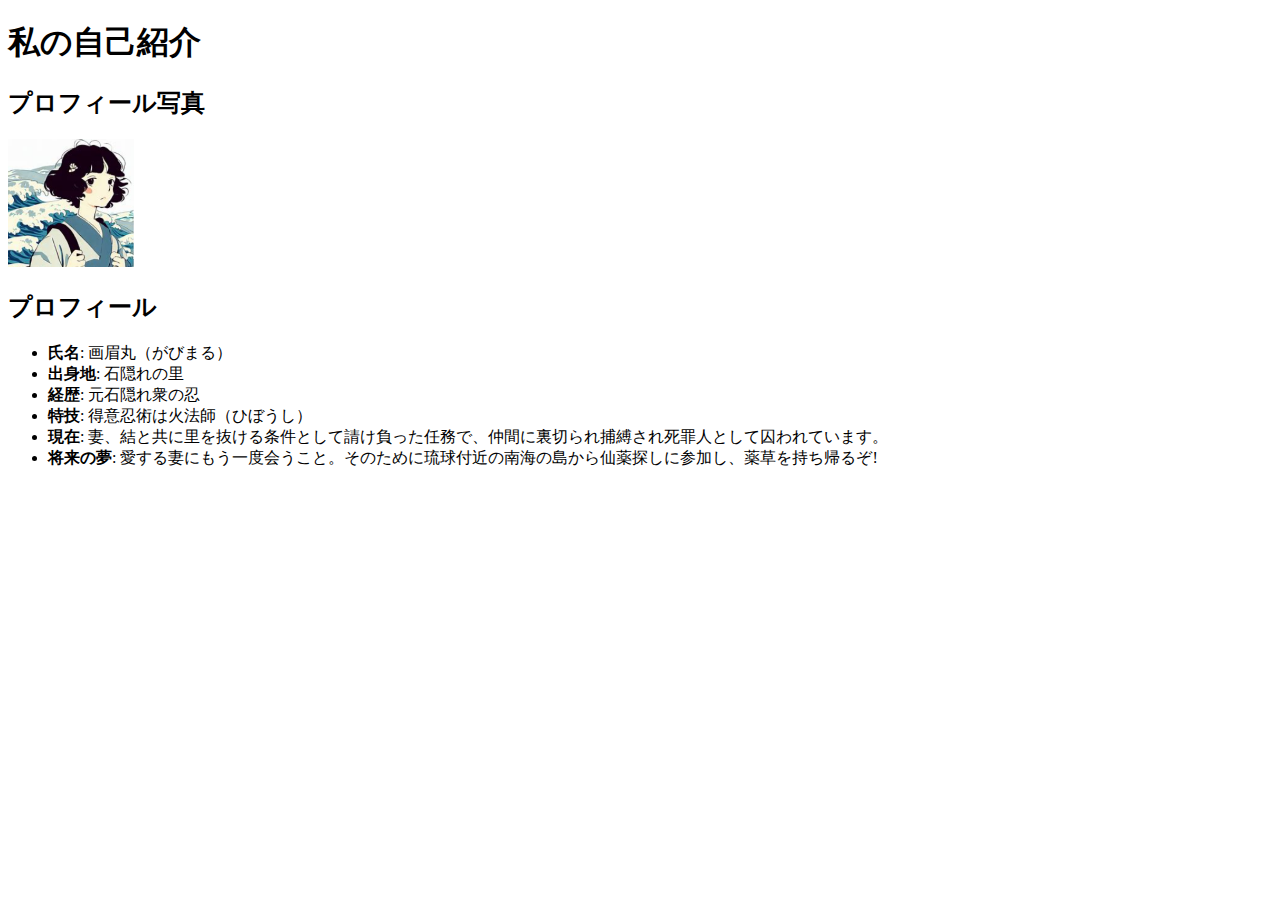
==== index.html @ d301be6a "Create index.html" ====
<!DOCTYPE html>
<html>
  <head>
    <title>私の自己紹介</title>
  </head>
  <body>
    <h1>私の自己紹介</h1>
    <h2>プロフィール写真</h2>
    <img src="image.png" alt="私の写真" width="10%">
    <h2>プロフィール</h2>
    <ul>
      <li><strong>氏名</strong>: 画眉丸（がびまる）</li>
      <li><strong>出身地</strong>: 石隠れの里</li>
      <li><strong>経歴</strong>: 元石隠れ衆の忍</li>
      <li><strong>特技</strong>: 得意忍術は火法師（ひぼうし）</li>
      <li><strong>現在</strong>: 妻、結と共に里を抜ける条件として請け負った任務で、仲間に裏切られ捕縛され死罪人として囚われています。</li>
      <li><strong>将来の夢</strong>: 愛する妻にもう一度会うこと。そのために琉球付近の南海の島から仙薬探しに参加し、薬草を持ち帰るぞ!</li>
    </ul>
  </body>
</html>
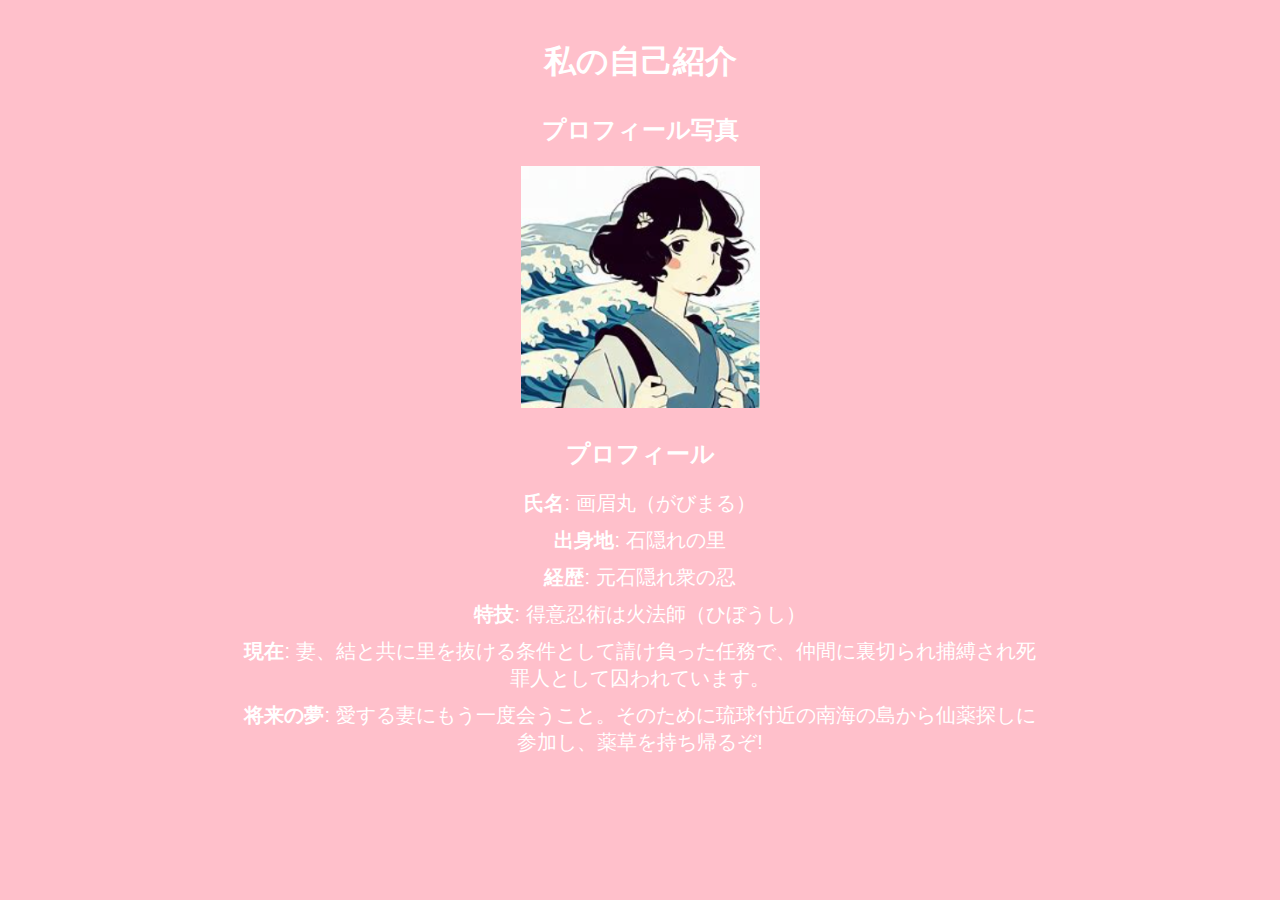
==== commit 76612046: "Update index.html" ====
--- a/index.html
+++ b/index.html
@@ -2,19 +2,61 @@
 <html>
   <head>
     <title>私の自己紹介</title>
+    <meta name="viewport" content="width=device-width, initial-scale=1">
+    <style>
+      body {
+        background-color: pink;
+        margin: 0;
+        font-family: Arial, sans-serif;
+        font-size: 16px;
+      }
+      .container {
+        max-width: 800px;
+        margin: auto;
+        padding: 20px;
+      }
+      img {
+        display: block;
+        margin: auto;
+        max-width: 100%;
+      }
+      h1, h2, li {
+        color: white;
+        text-align: center;
+      }
+      h1 {
+        font-size: 32px;
+        margin-top: 20px;
+      }
+      h2 {
+        font-size: 24px;
+        margin-top: 30px;
+      }
+      ul {
+        list-style-type: none;
+        margin: 0;
+        padding: 0;
+      }
+      li {
+        margin-top: 10px;
+        font-size: 20px;
+      }
+    </style>
   </head>
   <body>
-    <h1>私の自己紹介</h1>
-    <h2>プロフィール写真</h2>
-    <img src="image.png" alt="私の写真" width="10%">
-    <h2>プロフィール</h2>
-    <ul>
-      <li><strong>氏名</strong>: 画眉丸（がびまる）</li>
-      <li><strong>出身地</strong>: 石隠れの里</li>
-      <li><strong>経歴</strong>: 元石隠れ衆の忍</li>
-      <li><strong>特技</strong>: 得意忍術は火法師（ひぼうし）</li>
-      <li><strong>現在</strong>: 妻、結と共に里を抜ける条件として請け負った任務で、仲間に裏切られ捕縛され死罪人として囚われています。</li>
-      <li><strong>将来の夢</strong>: 愛する妻にもう一度会うこと。そのために琉球付近の南海の島から仙薬探しに参加し、薬草を持ち帰るぞ!</li>
-    </ul>
+    <div class="container">
+      <h1>私の自己紹介</h1>
+      <h2>プロフィール写真</h2>
+      <img src="image.png" alt="私の写真">
+      <h2>プロフィール</h2>
+      <ul>
+        <li><strong>氏名</strong>: 画眉丸（がびまる）</li>
+        <li><strong>出身地</strong>: 石隠れの里</li>
+        <li><strong>経歴</strong>: 元石隠れ衆の忍</li>
+        <li><strong>特技</strong>: 得意忍術は火法師（ひぼうし）</li>
+        <li><strong>現在</strong>: 妻、結と共に里を抜ける条件として請け負った任務で、仲間に裏切られ捕縛され死罪人として囚われています。</li>
+        <li><strong>将来の夢</strong>: 愛する妻にもう一度会うこと。そのために琉球付近の南海の島から仙薬探しに参加し、薬草を持ち帰るぞ!</li>
+      </ul>
+    </div>
   </body>
 </html>
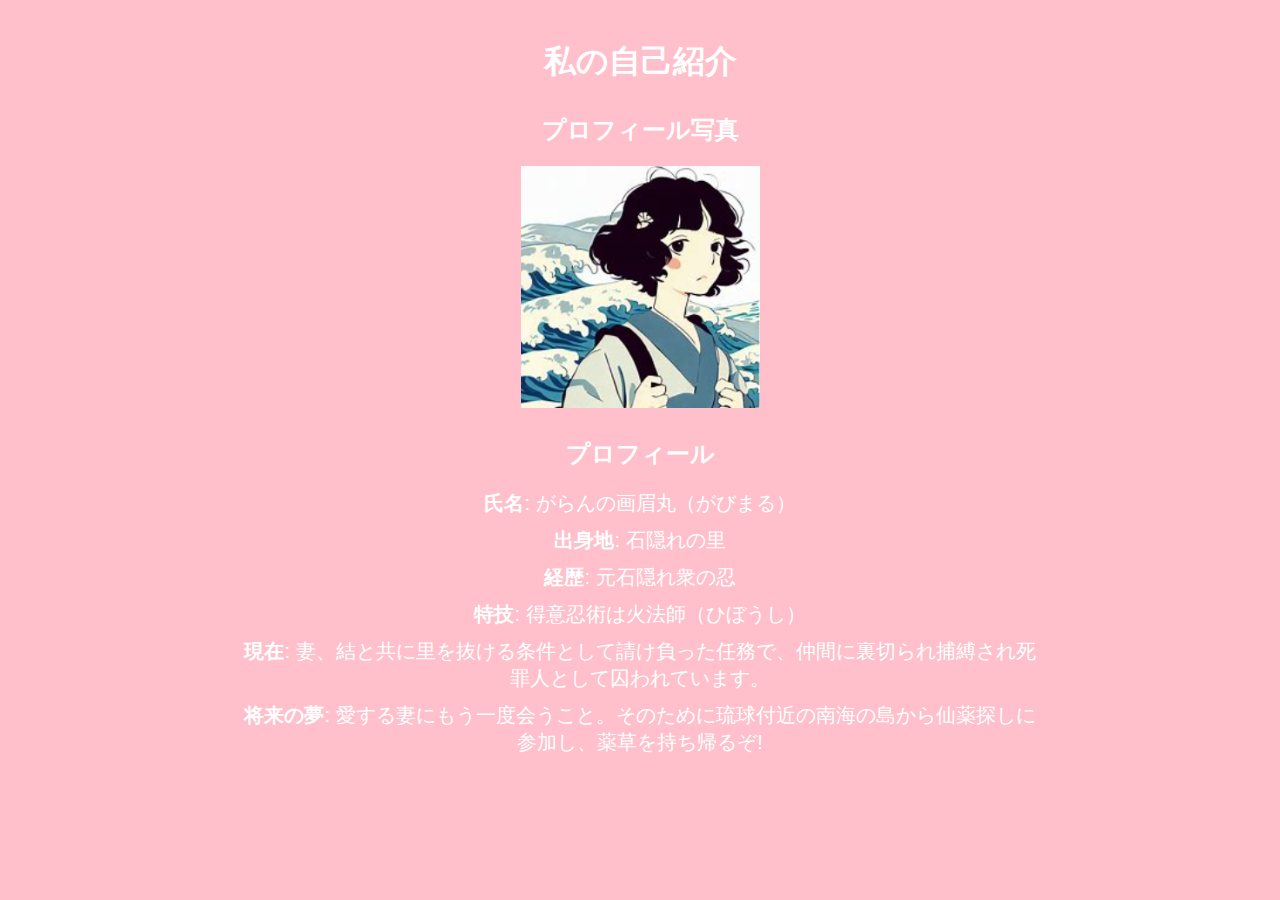
==== commit c5265c92: "lud" ====
--- a/index.html
+++ b/index.html
@@ -50,7 +50,7 @@
       <img src="image.png" alt="私の写真">
       <h2>プロフィール</h2>
       <ul>
-        <li><strong>氏名</strong>: 画眉丸（がびまる）</li>
+        <li><strong>氏名</strong>: がらんの画眉丸（がびまる）</li>
         <li><strong>出身地</strong>: 石隠れの里</li>
         <li><strong>経歴</strong>: 元石隠れ衆の忍</li>
         <li><strong>特技</strong>: 得意忍術は火法師（ひぼうし）</li>
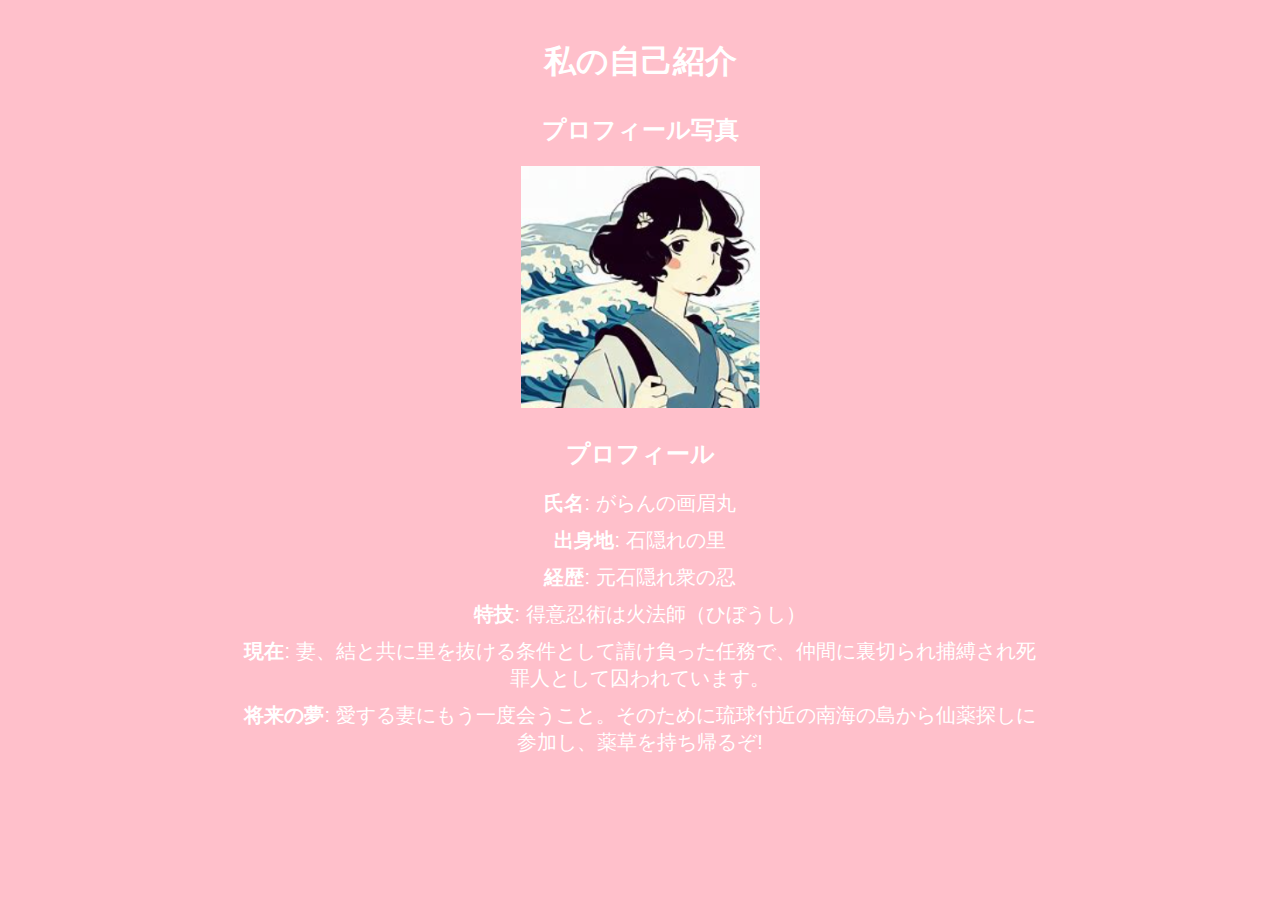
==== commit b62c70b7: "lud" ====
--- a/index.html
+++ b/index.html
@@ -50,7 +50,7 @@
       <img src="image.png" alt="私の写真">
       <h2>プロフィール</h2>
       <ul>
-        <li><strong>氏名</strong>: がらんの画眉丸（がびまる）</li>
+        <li><strong>氏名</strong>: がらんの画眉丸</li>
         <li><strong>出身地</strong>: 石隠れの里</li>
         <li><strong>経歴</strong>: 元石隠れ衆の忍</li>
         <li><strong>特技</strong>: 得意忍術は火法師（ひぼうし）</li>
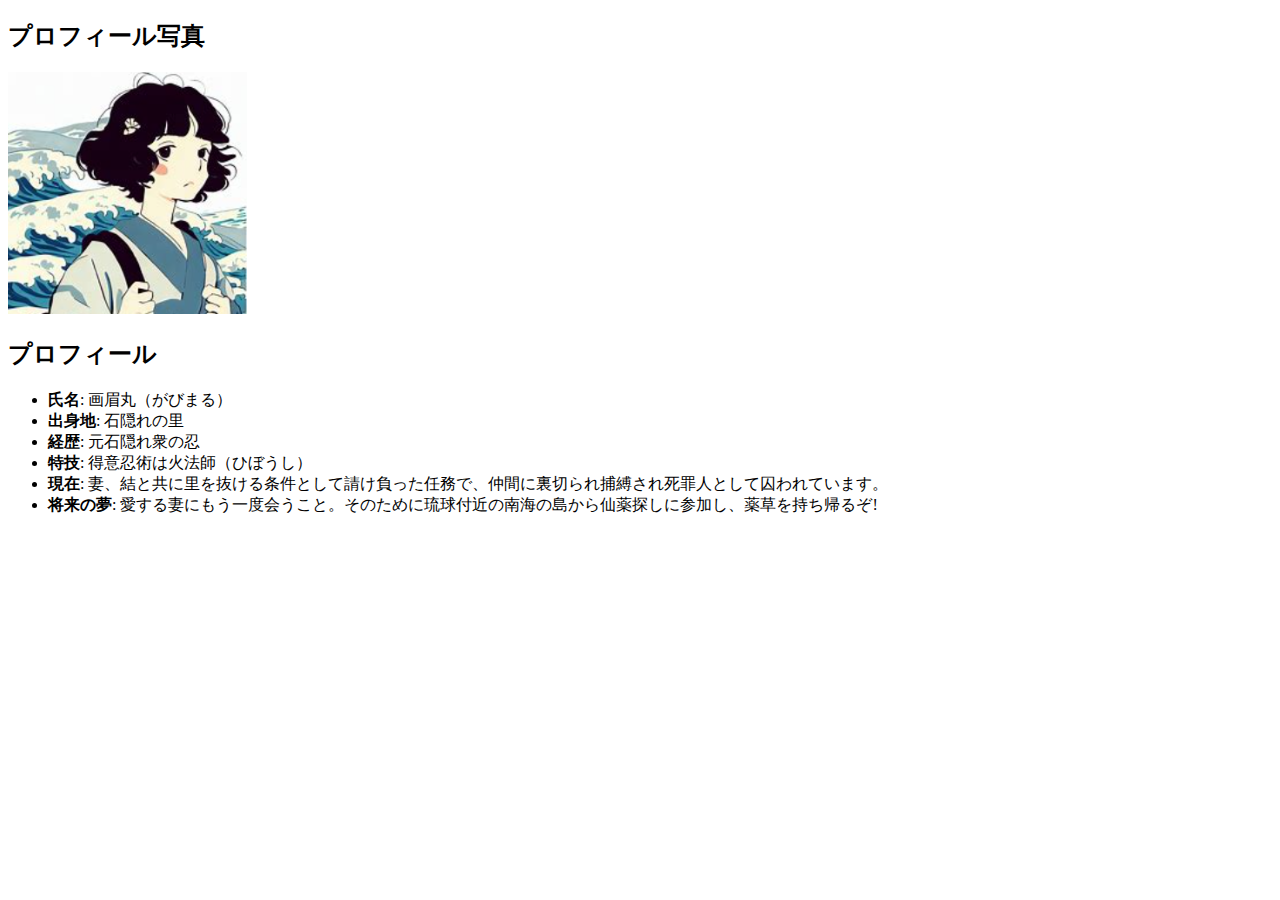
==== commit 003f28ed: "Update index.html" ====
--- a/index.html
+++ b/index.html
@@ -3,54 +3,17 @@
   <head>
     <title>私の自己紹介</title>
     <meta name="viewport" content="width=device-width, initial-scale=1">
-    <style>
-      body {
-        background-color: pink;
-        margin: 0;
-        font-family: Arial, sans-serif;
-        font-size: 16px;
-      }
-      .container {
-        max-width: 800px;
-        margin: auto;
-        padding: 20px;
-      }
-      img {
-        display: block;
-        margin: auto;
-        max-width: 100%;
-      }
-      h1, h2, li {
-        color: white;
-        text-align: center;
-      }
-      h1 {
-        font-size: 32px;
-        margin-top: 20px;
-      }
-      h2 {
-        font-size: 24px;
-        margin-top: 30px;
-      }
-      ul {
-        list-style-type: none;
-        margin: 0;
-        padding: 0;
-      }
-      li {
-        margin-top: 10px;
-        font-size: 20px;
-      }
-    </style>
+    <link rel="stylesheet" href="style.css">
   </head>
   <body>
-    <div class="container">
-      <h1>私の自己紹介</h1>
+    <div class="blue">
       <h2>プロフィール写真</h2>
       <img src="image.png" alt="私の写真">
+    </div>
+    <div class="pink">
       <h2>プロフィール</h2>
       <ul>
-        <li><strong>氏名</strong>: がらんの画眉丸</li>
+        <li><strong>氏名</strong>: 画眉丸（がびまる）</li>
         <li><strong>出身地</strong>: 石隠れの里</li>
         <li><strong>経歴</strong>: 元石隠れ衆の忍</li>
         <li><strong>特技</strong>: 得意忍術は火法師（ひぼうし）</li>
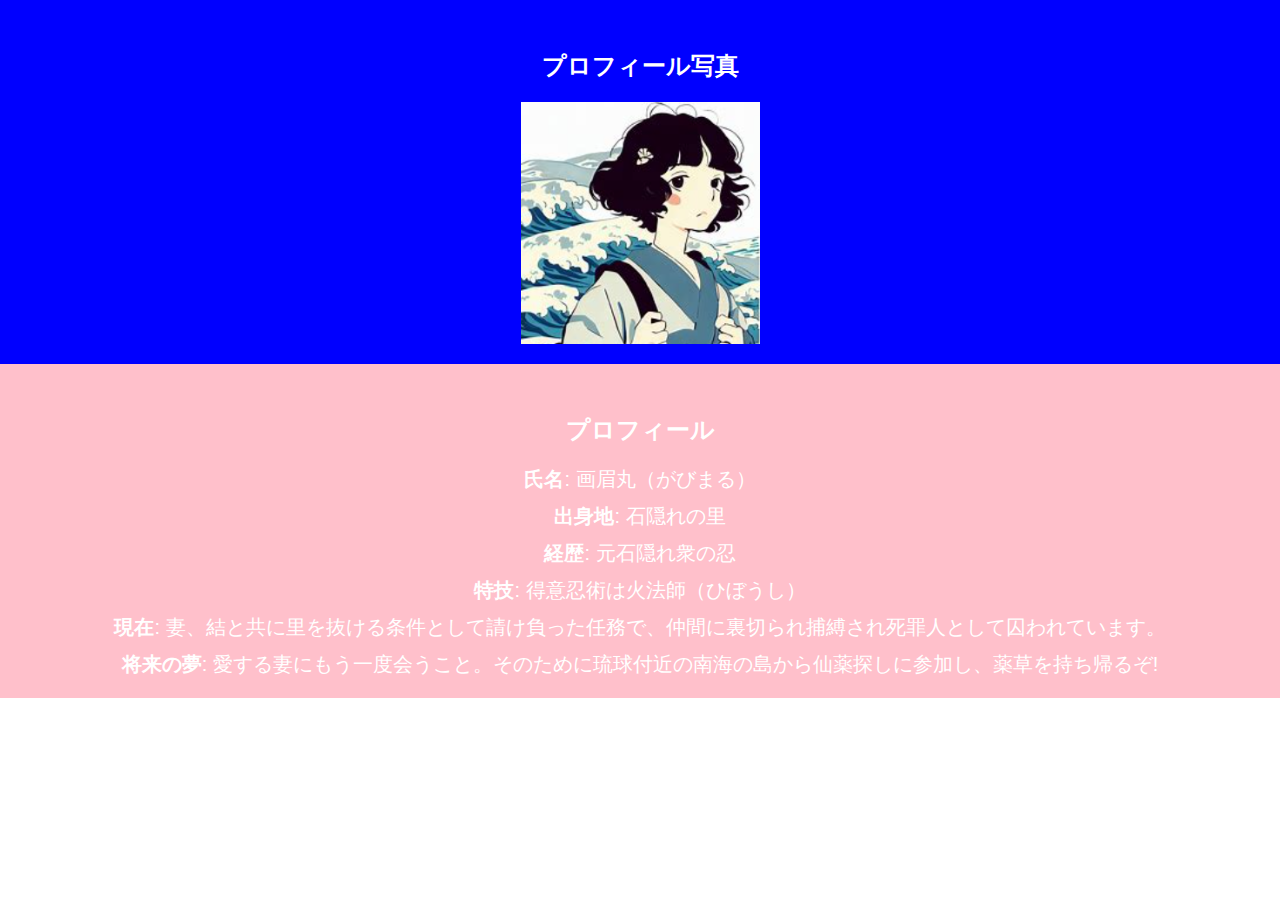
==== commit 0570d3db: "Update index.html" ====
--- a/index.html
+++ b/index.html
@@ -3,6 +3,7 @@
   <head>
     <title>私の自己紹介</title>
     <meta name="viewport" content="width=device-width, initial-scale=1">
+    <link rel="stylesheet" href="https://fonts.googleapis.com/css?family=Yusei+Magic">
     <link rel="stylesheet" href="style.css">
   </head>
   <body>
--- a/style.css
+++ b/style.css
@@ -0,0 +1,36 @@
+body {
+  margin: 0;
+  font-family: Arial, sans-serif;
+  font-size: 16px;
+}
+.blue {
+  background-color: blue;
+  text-align: center;
+  padding: 20px;
+}
+.blue img {
+  display: block;
+  margin: auto;
+  max-width: 100%;
+}
+.pink {
+  background-color: pink;
+  text-align: center;
+  padding: 20px;
+}
+h2, li {
+  color: white;
+}
+h2 {
+  font-size: 24px;
+  margin-top: 30px;
+}
+ul {
+  list-style-type: none;
+  margin: 0;
+  padding: 0;
+}
+li {
+  margin-top: 10px;
+  font-size: 20px;
+}
